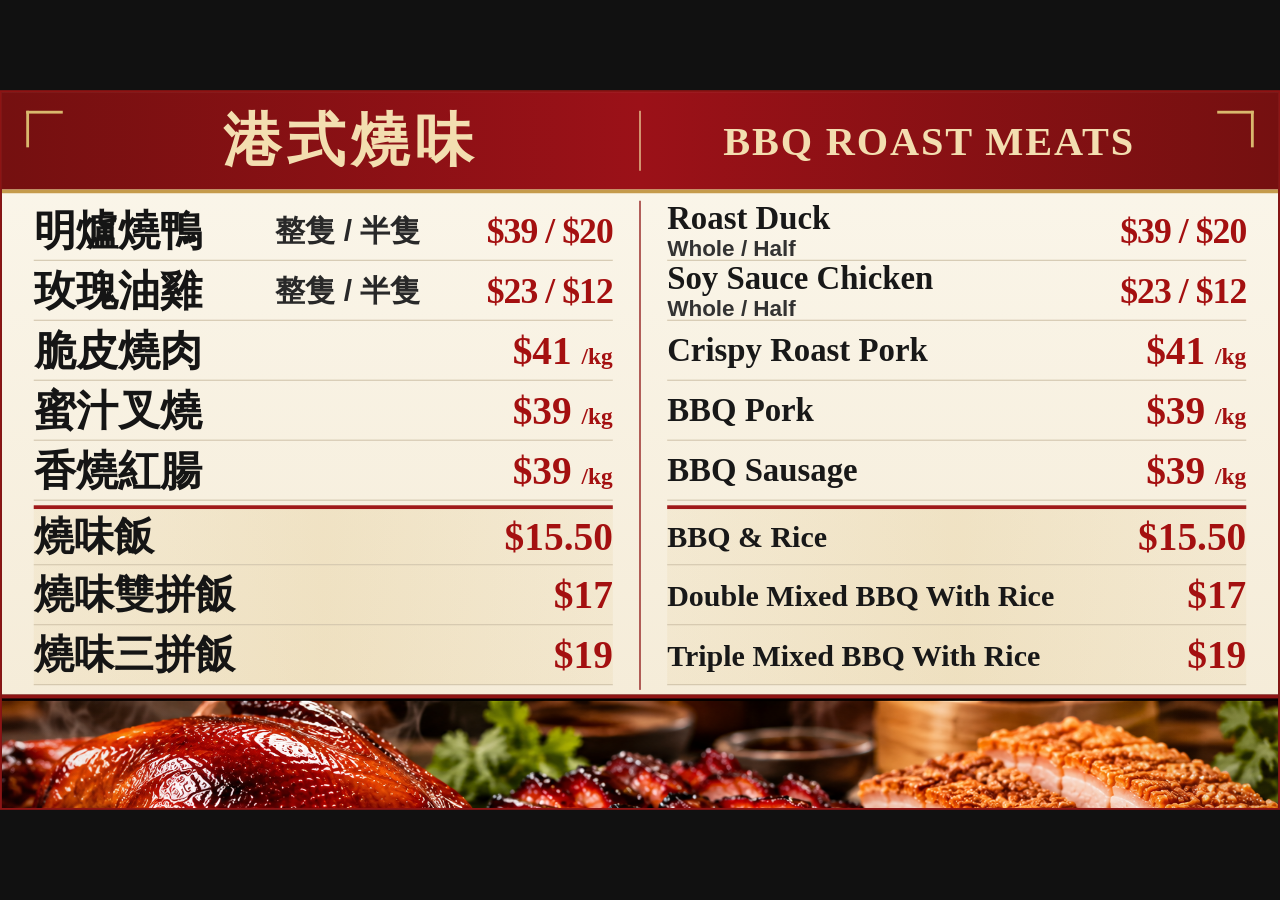
==== bbq.html @ fb2095ef "Refactor comments and modify background position Updated comments for clarity and adjusted backgroun" ====
<!DOCTYPE html>
<html lang="en">
<head>
<meta charset="UTF-8">

<meta
  name="viewport"
  content="width=device-width, initial-scale=1.0, maximum-scale=1.0"
>

<title>港式燒味 | BBQ Roast Meats</title>

<style>

* {
  box-sizing: border-box;
}

html,
body {
  width: 100%;
  height: 100%;
  margin: 0;
  padding: 0;
  overflow: hidden;
  background: #111;
}

body {
  font-family:
    Arial,
    "Microsoft JhengHei",
    "PingFang TC",
    "Noto Sans CJK TC",
    sans-serif;
}


/* =========================
   VIEWPORT
   ========================= */

#viewport {
  position: fixed;
  inset: 0;

  display: flex;
  align-items: center;
  justify-content: center;

  overflow: hidden;
  background: #111;
}

#menu {
  position: absolute;

  width: 1366px;
  height: 768px;

  left: 50%;
  top: 50%;

  transform-origin: center center;

  overflow: hidden;

  background:
    linear-gradient(
      180deg,
      #fbf7ec 0%,
      #f4ead5 100%
    );

  border: 2px solid #8d1414;
}


/* =========================
   HEADER
   ========================= */

.header {
  height: 108px;

  position: relative;

  display: grid;

  grid-template-columns:
    1fr
    2px
    1fr;

  align-items: center;

  padding: 0 65px;

  background:
    linear-gradient(
      90deg,
      #751010 0%,
      #9b1118 50%,
      #751010 100%
    );

  color: #f3deb0;

  border-bottom: 4px solid #c59b4c;
}

.title-cn {
  text-align: center;

  font-size: 62px;
  font-weight: 900;

  letter-spacing: 6px;

  white-space: nowrap;
}

.header-divider {
  height: 64px;

  background:
    rgba(236, 210, 154, 0.72);
}

.title-en {
  text-align: center;

  font-family:
    Georgia,
    "Times New Roman",
    serif;

  font-size: 43px;
  font-weight: 700;

  letter-spacing: 2px;

  white-space: nowrap;
}

.header::before,
.header::after {
  content: "";

  position: absolute;

  top: 20px;

  width: 36px;
  height: 36px;

  border-top: 3px solid #d9b86d;
}

.header::before {
  left: 26px;
  border-left: 3px solid #d9b86d;
}

.header::after {
  right: 26px;
  border-right: 3px solid #d9b86d;
}


/* =========================
   MENU BODY
   ========================= */

.menu-body {
  height: 535px;

  display: grid;

  grid-template-columns:
    minmax(0, 1fr)
    2px
    minmax(0, 1fr);

  padding:
    8px 34px
    5px 34px;
}

.middle-divider {
  background:
    rgba(145, 24, 24, 0.72);
}

.column {
  min-width: 0;
}

.left {
  padding-right: 28px;
}

.right {
  padding-left: 28px;
}


/* =========================
   ROWS
   ========================= */

.row {
  height: 64px;

  display: grid;
  align-items: center;

  border-bottom:
    1px solid #cbbda3;

  overflow: hidden;
}

.cn-row {
  grid-template-columns:
    minmax(225px, 1fr)
    140px
    205px;
}

.en-row {
  grid-template-columns:
    minmax(0, 1fr)
    195px;
}


/* =========================
   CHINESE
   ========================= */

.cn-name {
  font-size: 45px;
  font-weight: 900;

  color: #151515;

  white-space: nowrap;

  line-height: 1;
}

.cn-sub {
  font-size: 32px;
  font-weight: 800;

  color: #292929;

  text-align: center;

  white-space: nowrap;

  line-height: 1;
}


/* =========================
   ENGLISH
   ========================= */

.en-main {
  min-width: 0;
}

.en-name {
  font-family:
    Georgia,
    "Times New Roman",
    serif;

  font-size: 35px;
  font-weight: 700;

  line-height: 1;

  color: #181818;

  white-space: nowrap;
}

.en-sub {
  margin-top: 3px;

  font-size: 24px;
  font-weight: 700;

  line-height: 1;

  color: #333;

  white-space: nowrap;
}


/* =========================
   PRICES
   ========================= */

.price {
  text-align: right;

  color: #a41010;

  font-family:
    Georgia,
    "Times New Roman",
    serif;

  font-size: 42px;
  font-weight: 800;

  white-space: nowrap;

  line-height: 1;
}

.unit {
  font-size: 25px;
  font-weight: 700;
}


/* =========================
   WHOLE / HALF ROWS
   ========================= */

.cn-row.combo {
  grid-template-columns:
    minmax(205px, 1fr)
    140px
    220px;
}

.en-row.combo {
  grid-template-columns:
    minmax(0, 1fr)
    220px;
}

.combo .price {
  font-size: 38px;
  letter-spacing: -1px;
}


/* =========================
   RICE SECTION
   ========================= */

.rice-start {
  margin-top: 5px;

  border-top:
    4px solid #9f1919;
}

.rice-row {
  height: 64px;

  background:
    linear-gradient(
      90deg,
      rgba(214,180,102,0.10),
      rgba(214,180,102,0.22),
      rgba(214,180,102,0.10)
    );
}

.rice-row .cn-name {
  font-size: 43px;
}

.rice-row .en-name {
  font-size: 32px;
}

.rice-row .price {
  font-size: 42px;
}


/* =========================
   FOOD IMAGE
   ========================= */

.food-strip {
  position: relative;

  width: 100%;
  height: 125px;

  overflow: hidden;

  border-top:
    4px solid #8e1414;

  background-color: #45100d;

  background-image:
    url("images/bbq-strip.png");

  background-repeat:
    no-repeat;

  background-size:
    cover;

  /*
    Image moved upward inside
    the same 125px frame.
  */
  background-position:
    center 38%;
}

.food-strip::after {
  content: "";

  position: absolute;
  inset: 0;

  pointer-events: none;

  background:
    linear-gradient(
      90deg,
      rgba(70,10,8,0.12) 0%,
      transparent 14%,
      transparent 86%,
      rgba(70,10,8,0.12) 100%
    );
}

</style>
</head>


<body>

<div id="viewport">

<div id="menu">


<!-- =========================
     HEADER
     ========================= -->

<div class="header">

  <div class="title-cn">
    港式燒味
  </div>

  <div class="header-divider"></div>

  <div class="title-en">
    BBQ ROAST MEATS
  </div>

</div>


<!-- =========================
     MENU BODY
     ========================= -->

<div class="menu-body">


<!-- =========================
     CHINESE
     ========================= -->

<div class="column left">


  <div class="row cn-row combo">

    <div class="cn-name">
      明爐燒鴨
    </div>

    <div class="cn-sub">
      整隻 / 半隻
    </div>

    <div class="price">
      $<span id="duckWhole">39</span>
      /
      $<span id="duckHalf">20</span>
    </div>

  </div>


  <div class="row cn-row combo">

    <div class="cn-name">
      玫瑰油雞
    </div>

    <div class="cn-sub">
      整隻 / 半隻
    </div>

    <div class="price">
      $<span id="soyChickenWhole">23</span>
      /
      $<span id="soyChickenHalf">12</span>
    </div>

  </div>


  <div class="row cn-row">

    <div class="cn-name">
      脆皮燒肉
    </div>

    <div></div>

    <div class="price">
      $<span id="crispyPorkKg">41</span>
      <span class="unit">/kg</span>
    </div>

  </div>


  <div class="row cn-row">

    <div class="cn-name">
      蜜汁叉燒
    </div>

    <div></div>

    <div class="price">
      $<span id="bbqPorkKg">39</span>
      <span class="unit">/kg</span>
    </div>

  </div>


  <div class="row cn-row">

    <div class="cn-name">
      香燒紅腸
    </div>

    <div></div>

    <div class="price">
      $<span id="bbqSausageKg">39</span>
      <span class="unit">/kg</span>
    </div>

  </div>


  <div class="row cn-row rice-start rice-row">

    <div class="cn-name">
      燒味飯
    </div>

    <div></div>

    <div class="price">
      $<span id="bbqRice">15.50</span>
    </div>

  </div>


  <div class="row cn-row rice-row">

    <div class="cn-name">
      燒味雙拼飯
    </div>

    <div></div>

    <div class="price">
      $<span id="doubleRice">17</span>
    </div>

  </div>


  <div class="row cn-row rice-row">

    <div class="cn-name">
      燒味三拼飯
    </div>

    <div></div>

    <div class="price">
      $<span id="tripleRice">19</span>
    </div>

  </div>

</div>


<!-- CENTER DIVIDER -->

<div class="middle-divider"></div>


<!-- =========================
     ENGLISH
     ========================= -->

<div class="column right">


  <div class="row en-row combo">

    <div class="en-main">

      <div class="en-name">
        Roast Duck
      </div>

      <div class="en-sub">
        Whole / Half
      </div>

    </div>

    <div class="price">
      $<span data-price="duckWhole">39</span>
      /
      $<span data-price="duckHalf">20</span>
    </div>

  </div>


  <div class="row en-row combo">

    <div class="en-main">

      <div class="en-name">
        Soy Sauce Chicken
      </div>

      <div class="en-sub">
        Whole / Half
      </div>

    </div>

    <div class="price">
      $<span data-price="soyChickenWhole">23</span>
      /
      $<span data-price="soyChickenHalf">12</span>
    </div>

  </div>


  <div class="row en-row">

    <div class="en-name">
      Crispy Roast Pork
    </div>

    <div class="price">
      $<span data-price="crispyPorkKg">41</span>
      <span class="unit">/kg</span>
    </div>

  </div>


  <div class="row en-row">

    <div class="en-name">
      BBQ Pork
    </div>

    <div class="price">
      $<span data-price="bbqPorkKg">39</span>
      <span class="unit">/kg</span>
    </div>

  </div>


  <div class="row en-row">

    <div class="en-name">
      BBQ Sausage
    </div>

    <div class="price">
      $<span data-price="bbqSausageKg">39</span>
      <span class="unit">/kg</span>
    </div>

  </div>


  <div class="row en-row rice-start rice-row">

    <div class="en-name">
      BBQ &amp; Rice
    </div>

    <div class="price">
      $<span data-price="bbqRice">15.50</span>
    </div>

  </div>


  <div class="row en-row rice-row">

    <div class="en-name">
      Double Mixed BBQ With Rice
    </div>

    <div class="price">
      $<span data-price="doubleRice">17</span>
    </div>

  </div>


  <div class="row en-row rice-row">

    <div class="en-name">
      Triple Mixed BBQ With Rice
    </div>

    <div class="price">
      $<span data-price="tripleRice">19</span>
    </div>

  </div>


</div>

</div>


<!-- =========================
     FOOD IMAGE
     ========================= -->

<div class="food-strip"></div>


</div>
</div>


<script>


/* =========================
   FIT 1366 × 768 TO SCREEN
   ========================= */

function fitMenu() {

  const menu =
    document.getElementById("menu");

  const designWidth = 1366;
  const designHeight = 768;

  const scaleX =
    window.innerWidth / designWidth;

  const scaleY =
    window.innerHeight / designHeight;

  const scale =
    Math.min(scaleX, scaleY);

  menu.style.transform =
    "translate(-50%, -50%) scale(" +
    scale +
    ")";
}


fitMenu();


window.addEventListener(
  "resize",
  fitMenu
);


window.addEventListener(
  "orientationchange",
  function() {

    setTimeout(
      fitMenu,
      300
    );

  }
);


/* =========================
   PRICE FORMATTING
   ========================= */

function formatPrice(key, value) {

  const number =
    Number(value);

  if (Number.isNaN(number)) {
    return value;
  }

  /*
    $39.00 -> $39
    $17.00 -> $17
    $15.50 -> $15.50
  */

  if (Number.isInteger(number)) {
    return String(number);
  }

  return number.toFixed(2);
}


/* =========================
   UPDATE BOTH LANGUAGES
   ========================= */

function setPrice(key, value) {

  const formatted =
    formatPrice(key, value);

  const chinese =
    document.getElementById(key);

  if (chinese) {

    chinese.textContent =
      formatted;

  }


  const english =
    document.querySelectorAll(
      '[data-price="' +
      key +
      '"]'
    );


  for (
    let i = 0;
    i < english.length;
    i++
  ) {

    english[i].textContent =
      formatted;

  }

}


/* =========================
   LOAD MENU DATA
   ========================= */

async function loadPrices() {

  try {

    const response =
      await fetch(
        "menu-data.json?t=" +
        Date.now(),
        {
          cache: "no-store"
        }
      );


    if (!response.ok) {

      throw new Error(
        "HTTP " +
        response.status
      );

    }


    const data =
      await response.json();


    if (!data.bbq) {

      throw new Error(
        "BBQ data missing"
      );

    }


    Object.keys(
      data.bbq
    ).forEach(
      function(key) {

        setPrice(
          key,
          data.bbq[key]
        );

      }
    );

  }

  catch (error) {

    console.log(
      "Price loading failed:",
      error
    );

  }

}


loadPrices();


/* Refresh price data every 5 minutes */

setInterval(
  loadPrices,
  300000
);


</script>

</body>
</html>
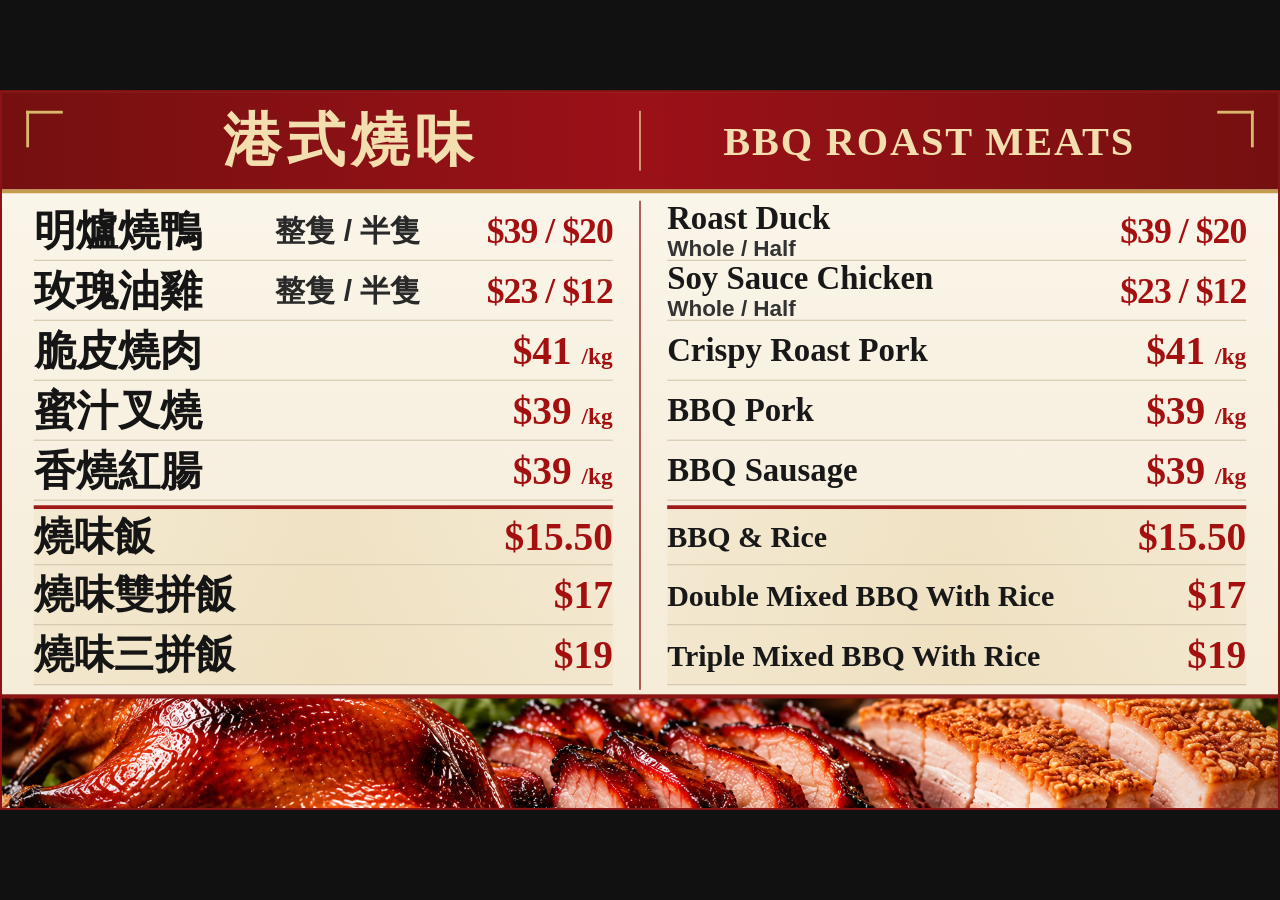
==== commit 3d500266: "Update bbq.html" ====
--- a/bbq.html
+++ b/bbq.html
@@ -35,11 +35,6 @@
     sans-serif;
 }
 
-
-/* =========================
-   VIEWPORT
-   ========================= */
-
 #viewport {
   position: fixed;
   inset: 0;
@@ -75,10 +70,7 @@
   border: 2px solid #8d1414;
 }
 
-
-/* =========================
-   HEADER
-   ========================= */
+/* HEADER */
 
 .header {
   height: 108px;
@@ -167,10 +159,7 @@
   border-right: 3px solid #d9b86d;
 }
 
-
-/* =========================
-   MENU BODY
-   ========================= */
+/* MENU BODY */
 
 .menu-body {
   height: 535px;
@@ -204,10 +193,7 @@
   padding-left: 28px;
 }
 
-
-/* =========================
-   ROWS
-   ========================= */
+/* ROWS */
 
 .row {
   height: 64px;
@@ -234,10 +220,7 @@
     195px;
 }
 
-
-/* =========================
-   CHINESE
-   ========================= */
+/* CHINESE */
 
 .cn-name {
   font-size: 45px;
@@ -263,10 +246,7 @@
   line-height: 1;
 }
 
-
-/* =========================
-   ENGLISH
-   ========================= */
+/* ENGLISH */
 
 .en-main {
   min-width: 0;
@@ -301,10 +281,7 @@
   white-space: nowrap;
 }
 
-
-/* =========================
-   PRICES
-   ========================= */
+/* PRICES */
 
 .price {
   text-align: right;
@@ -329,10 +306,7 @@
   font-weight: 700;
 }
 
-
-/* =========================
-   WHOLE / HALF ROWS
-   ========================= */
+/* WHOLE / HALF ROWS */
 
 .cn-row.combo {
   grid-template-columns:
@@ -352,10 +326,7 @@
   letter-spacing: -1px;
 }
 
-
-/* =========================
-   RICE SECTION
-   ========================= */
+/* RICE SECTION */
 
 .rice-start {
   margin-top: 5px;
@@ -388,10 +359,7 @@
   font-size: 42px;
 }
 
-
-/* =========================
-   FOOD IMAGE
-   ========================= */
+/* FOOD IMAGE */
 
 .food-strip {
   position: relative;
@@ -416,11 +384,11 @@
     cover;
 
   /*
-    Image moved upward inside
-    the same 125px frame.
+    Higher percentage moves the visible crop
+    in the direction you wanted.
   */
   background-position:
-    center 38%;
+    center 58%;
 }
 
 .food-strip::after {
@@ -444,17 +412,11 @@
 </style>
 </head>
 
-
 <body>
 
 <div id="viewport">
 
 <div id="menu">
-
-
-<!-- =========================
-     HEADER
-     ========================= -->
 
 <div class="header">
 
@@ -470,20 +432,9 @@
 
 </div>
 
-
-<!-- =========================
-     MENU BODY
-     ========================= -->
-
 <div class="menu-body">
 
-
-<!-- =========================
-     CHINESE
-     ========================= -->
-
 <div class="column left">
-
 
   <div class="row cn-row combo">
 
@@ -503,7 +454,6 @@
 
   </div>
 
-
   <div class="row cn-row combo">
 
     <div class="cn-name">
@@ -522,7 +472,6 @@
 
   </div>
 
-
   <div class="row cn-row">
 
     <div class="cn-name">
@@ -538,7 +487,6 @@
 
   </div>
 
-
   <div class="row cn-row">
 
     <div class="cn-name">
@@ -554,7 +502,6 @@
 
   </div>
 
-
   <div class="row cn-row">
 
     <div class="cn-name">
@@ -570,7 +517,6 @@
 
   </div>
 
-
   <div class="row cn-row rice-start rice-row">
 
     <div class="cn-name">
@@ -585,7 +531,6 @@
 
   </div>
 
-
   <div class="row cn-row rice-row">
 
     <div class="cn-name">
@@ -600,7 +545,6 @@
 
   </div>
 
-
   <div class="row cn-row rice-row">
 
     <div class="cn-name">
@@ -617,18 +561,9 @@
 
 </div>
 
-
-<!-- CENTER DIVIDER -->
-
 <div class="middle-divider"></div>
 
-
-<!-- =========================
-     ENGLISH
-     ========================= -->
-
 <div class="column right">
-
 
   <div class="row en-row combo">
 
@@ -652,7 +587,6 @@
 
   </div>
 
-
   <div class="row en-row combo">
 
     <div class="en-main">
@@ -675,7 +609,6 @@
 
   </div>
 
-
   <div class="row en-row">
 
     <div class="en-name">
@@ -689,7 +622,6 @@
 
   </div>
 
-
   <div class="row en-row">
 
     <div class="en-name">
@@ -703,7 +635,6 @@
 
   </div>
 
-
   <div class="row en-row">
 
     <div class="en-name">
@@ -717,7 +648,6 @@
 
   </div>
 
-
   <div class="row en-row rice-start rice-row">
 
     <div class="en-name">
@@ -730,7 +660,6 @@
 
   </div>
 
-
   <div class="row en-row rice-row">
 
     <div class="en-name">
@@ -743,7 +672,6 @@
 
   </div>
 
-
   <div class="row en-row rice-row">
 
     <div class="en-name">
@@ -756,29 +684,16 @@
 
   </div>
 
-
 </div>
 
 </div>
 
-
-<!-- =========================
-     FOOD IMAGE
-     ========================= -->
-
 <div class="food-strip"></div>
-
 
 </div>
 </div>
 
-
 <script>
-
-
-/* =========================
-   FIT 1366 × 768 TO SCREEN
-   ========================= */
 
 function fitMenu() {
 
@@ -803,16 +718,13 @@
     ")";
 }
 
-
 fitMenu();
-
 
 window.addEventListener(
   "resize",
   fitMenu
 );
 
-
 window.addEventListener(
   "orientationchange",
   function() {
@@ -825,11 +737,6 @@
   }
 );
 
-
-/* =========================
-   PRICE FORMATTING
-   ========================= */
-
 function formatPrice(key, value) {
 
   const number =
@@ -839,12 +746,6 @@
     return value;
   }
 
-  /*
-    $39.00 -> $39
-    $17.00 -> $17
-    $15.50 -> $15.50
-  */
-
   if (Number.isInteger(number)) {
     return String(number);
   }
@@ -852,11 +753,6 @@
   return number.toFixed(2);
 }
 
-
-/* =========================
-   UPDATE BOTH LANGUAGES
-   ========================= */
-
 function setPrice(key, value) {
 
   const formatted =
@@ -866,12 +762,8 @@
     document.getElementById(key);
 
   if (chinese) {
-
-    chinese.textContent =
-      formatted;
-
+    chinese.textContent = formatted;
   }
-
 
   const english =
     document.querySelectorAll(
@@ -880,7 +772,6 @@
       '"]'
     );
 
-
   for (
     let i = 0;
     i < english.length;
@@ -893,11 +784,6 @@
   }
 
 }
-
-
-/* =========================
-   LOAD MENU DATA
-   ========================= */
 
 async function loadPrices() {
 
@@ -912,29 +798,21 @@
         }
       );
 
-
     if (!response.ok) {
-
       throw new Error(
         "HTTP " +
         response.status
       );
-
     }
-
 
     const data =
       await response.json();
 
-
     if (!data.bbq) {
-
       throw new Error(
         "BBQ data missing"
       );
-
     }
-
 
     Object.keys(
       data.bbq
@@ -962,18 +840,13 @@
 
 }
 
-
 loadPrices();
-
-
-/* Refresh price data every 5 minutes */
 
 setInterval(
   loadPrices,
   300000
 );
 
-
 </script>
 
 </body>
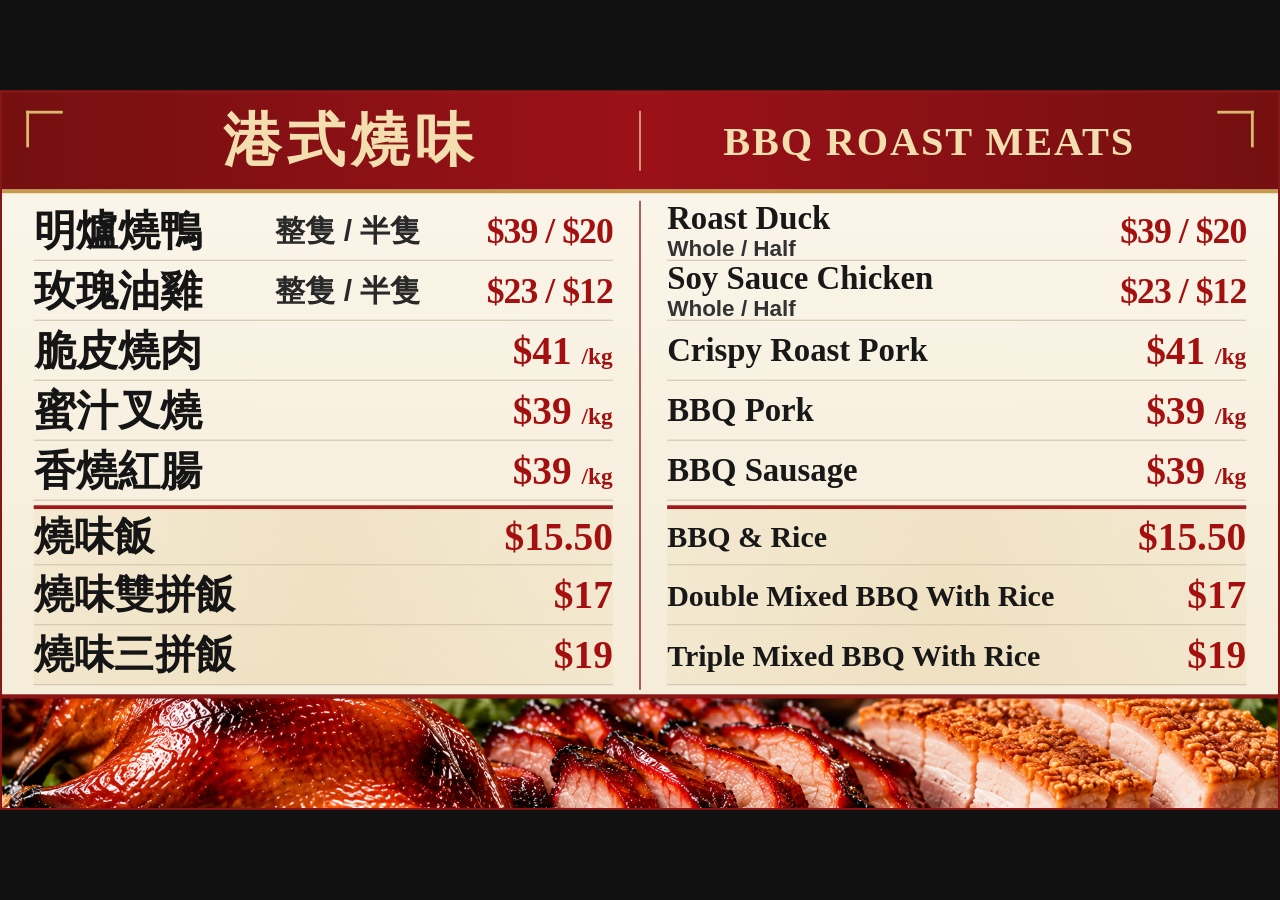
==== commit 0df027db: "Refactor BBQ menu HTML structure and styles" ====
--- a/bbq.html
+++ b/bbq.html
@@ -9,6 +9,8 @@
 >
 
 <title>港式燒味 | BBQ Roast Meats</title>
+
+<link rel="stylesheet" href="shared.css">
 
 <style>
 
@@ -44,6 +46,7 @@
   justify-content: center;
 
   overflow: hidden;
+
   background: #111;
 }
 
@@ -69,6 +72,7 @@
 
   border: 2px solid #8d1414;
 }
+
 
 /* HEADER */
 
@@ -98,7 +102,8 @@
 
   color: #f3deb0;
 
-  border-bottom: 4px solid #c59b4c;
+  border-bottom:
+    4px solid #c59b4c;
 }
 
 .title-cn {
@@ -116,7 +121,7 @@
   height: 64px;
 
   background:
-    rgba(236, 210, 154, 0.72);
+    rgba(236,210,154,0.72);
 }
 
 .title-en {
@@ -146,18 +151,24 @@
   width: 36px;
   height: 36px;
 
-  border-top: 3px solid #d9b86d;
+  border-top:
+    3px solid #d9b86d;
 }
 
 .header::before {
   left: 26px;
-  border-left: 3px solid #d9b86d;
+
+  border-left:
+    3px solid #d9b86d;
 }
 
 .header::after {
   right: 26px;
-  border-right: 3px solid #d9b86d;
-}
+
+  border-right:
+    3px solid #d9b86d;
+}
+
 
 /* MENU BODY */
 
@@ -167,9 +178,9 @@
   display: grid;
 
   grid-template-columns:
-    minmax(0, 1fr)
+    minmax(0,1fr)
     2px
-    minmax(0, 1fr);
+    minmax(0,1fr);
 
   padding:
     8px 34px
@@ -178,7 +189,7 @@
 
 .middle-divider {
   background:
-    rgba(145, 24, 24, 0.72);
+    rgba(145,24,24,0.72);
 }
 
 .column {
@@ -193,6 +204,7 @@
   padding-left: 28px;
 }
 
+
 /* ROWS */
 
 .row {
@@ -209,16 +221,17 @@
 
 .cn-row {
   grid-template-columns:
-    minmax(225px, 1fr)
+    minmax(225px,1fr)
     140px
     205px;
 }
 
 .en-row {
   grid-template-columns:
-    minmax(0, 1fr)
+    minmax(0,1fr)
     195px;
 }
+
 
 /* CHINESE */
 
@@ -245,6 +258,7 @@
 
   line-height: 1;
 }
+
 
 /* ENGLISH */
 
@@ -281,6 +295,7 @@
   white-space: nowrap;
 }
 
+
 /* PRICES */
 
 .price {
@@ -306,27 +321,30 @@
   font-weight: 700;
 }
 
-/* WHOLE / HALF ROWS */
+
+/* WHOLE / HALF */
 
 .cn-row.combo {
   grid-template-columns:
-    minmax(205px, 1fr)
+    minmax(205px,1fr)
     140px
     220px;
 }
 
 .en-row.combo {
   grid-template-columns:
-    minmax(0, 1fr)
+    minmax(0,1fr)
     220px;
 }
 
 .combo .price {
   font-size: 38px;
+
   letter-spacing: -1px;
 }
 
-/* RICE SECTION */
+
+/* RICE */
 
 .rice-start {
   margin-top: 5px;
@@ -359,7 +377,8 @@
   font-size: 42px;
 }
 
-/* FOOD IMAGE */
+
+/* FOOD STRIP */
 
 .food-strip {
   position: relative;
@@ -372,7 +391,8 @@
   border-top:
     4px solid #8e1414;
 
-  background-color: #45100d;
+  background-color:
+    #45100d;
 
   background-image:
     url("images/bbq-strip.png");
@@ -383,40 +403,20 @@
   background-size:
     cover;
 
-  /*
-    Higher percentage moves the visible crop
-    in the direction you wanted.
-  */
   background-position:
     center 58%;
 }
 
-.food-strip::after {
-  content: "";
-
-  position: absolute;
-  inset: 0;
-
-  pointer-events: none;
-
-  background:
-    linear-gradient(
-      90deg,
-      rgba(70,10,8,0.12) 0%,
-      transparent 14%,
-      transparent 86%,
-      rgba(70,10,8,0.12) 100%
-    );
-}
-
 </style>
 </head>
 
+
 <body>
 
 <div id="viewport">
 
 <div id="menu">
+
 
 <div class="header">
 
@@ -432,266 +432,291 @@
 
 </div>
 
+
 <div class="menu-body">
 
+
 <div class="column left">
 
-  <div class="row cn-row combo">
-
-    <div class="cn-name">
-      明爐燒鴨
+
+<div class="row cn-row combo">
+
+  <div class="cn-name">
+    明爐燒鴨
+  </div>
+
+  <div class="cn-sub">
+    整隻 / 半隻
+  </div>
+
+  <div class="price">
+    $<span id="duckWhole">39</span>
+    /
+    $<span id="duckHalf">20</span>
+  </div>
+
+</div>
+
+
+<div class="row cn-row combo">
+
+  <div class="cn-name">
+    玫瑰油雞
+  </div>
+
+  <div class="cn-sub">
+    整隻 / 半隻
+  </div>
+
+  <div class="price">
+    $<span id="soyChickenWhole">23</span>
+    /
+    $<span id="soyChickenHalf">12</span>
+  </div>
+
+</div>
+
+
+<div class="row cn-row">
+
+  <div class="cn-name">
+    脆皮燒肉
+  </div>
+
+  <div></div>
+
+  <div class="price">
+    $<span id="crispyPorkKg">41</span>
+    <span class="unit">/kg</span>
+  </div>
+
+</div>
+
+
+<div class="row cn-row">
+
+  <div class="cn-name">
+    蜜汁叉燒
+  </div>
+
+  <div></div>
+
+  <div class="price">
+    $<span id="bbqPorkKg">39</span>
+    <span class="unit">/kg</span>
+  </div>
+
+</div>
+
+
+<div class="row cn-row">
+
+  <div class="cn-name">
+    香燒紅腸
+  </div>
+
+  <div></div>
+
+  <div class="price">
+    $<span id="bbqSausageKg">39</span>
+    <span class="unit">/kg</span>
+  </div>
+
+</div>
+
+
+<div class="row cn-row rice-start rice-row">
+
+  <div class="cn-name">
+    燒味飯
+  </div>
+
+  <div></div>
+
+  <div class="price">
+    $<span id="bbqRice">15.50</span>
+  </div>
+
+</div>
+
+
+<div class="row cn-row rice-row">
+
+  <div class="cn-name">
+    燒味雙拼飯
+  </div>
+
+  <div></div>
+
+  <div class="price">
+    $<span id="doubleRice">17</span>
+  </div>
+
+</div>
+
+
+<div class="row cn-row rice-row">
+
+  <div class="cn-name">
+    燒味三拼飯
+  </div>
+
+  <div></div>
+
+  <div class="price">
+    $<span id="tripleRice">19</span>
+  </div>
+
+</div>
+
+
+</div>
+
+
+<div class="middle-divider"></div>
+
+
+<div class="column right">
+
+
+<div class="row en-row combo">
+
+  <div class="en-main">
+
+    <div class="en-name">
+      Roast Duck
     </div>
 
-    <div class="cn-sub">
-      整隻 / 半隻
+    <div class="en-sub">
+      Whole / Half
     </div>
 
-    <div class="price">
-      $<span id="duckWhole">39</span>
-      /
-      $<span id="duckHalf">20</span>
+  </div>
+
+  <div class="price">
+    $<span data-price="duckWhole">39</span>
+    /
+    $<span data-price="duckHalf">20</span>
+  </div>
+
+</div>
+
+
+<div class="row en-row combo">
+
+  <div class="en-main">
+
+    <div class="en-name">
+      Soy Sauce Chicken
     </div>
 
-  </div>
-
-  <div class="row cn-row combo">
-
-    <div class="cn-name">
-      玫瑰油雞
+    <div class="en-sub">
+      Whole / Half
     </div>
 
-    <div class="cn-sub">
-      整隻 / 半隻
-    </div>
-
-    <div class="price">
-      $<span id="soyChickenWhole">23</span>
-      /
-      $<span id="soyChickenHalf">12</span>
-    </div>
-
-  </div>
-
-  <div class="row cn-row">
-
-    <div class="cn-name">
-      脆皮燒肉
-    </div>
-
-    <div></div>
-
-    <div class="price">
-      $<span id="crispyPorkKg">41</span>
-      <span class="unit">/kg</span>
-    </div>
-
-  </div>
-
-  <div class="row cn-row">
-
-    <div class="cn-name">
-      蜜汁叉燒
-    </div>
-
-    <div></div>
-
-    <div class="price">
-      $<span id="bbqPorkKg">39</span>
-      <span class="unit">/kg</span>
-    </div>
-
-  </div>
-
-  <div class="row cn-row">
-
-    <div class="cn-name">
-      香燒紅腸
-    </div>
-
-    <div></div>
-
-    <div class="price">
-      $<span id="bbqSausageKg">39</span>
-      <span class="unit">/kg</span>
-    </div>
-
-  </div>
-
-  <div class="row cn-row rice-start rice-row">
-
-    <div class="cn-name">
-      燒味飯
-    </div>
-
-    <div></div>
-
-    <div class="price">
-      $<span id="bbqRice">15.50</span>
-    </div>
-
-  </div>
-
-  <div class="row cn-row rice-row">
-
-    <div class="cn-name">
-      燒味雙拼飯
-    </div>
-
-    <div></div>
-
-    <div class="price">
-      $<span id="doubleRice">17</span>
-    </div>
-
-  </div>
-
-  <div class="row cn-row rice-row">
-
-    <div class="cn-name">
-      燒味三拼飯
-    </div>
-
-    <div></div>
-
-    <div class="price">
-      $<span id="tripleRice">19</span>
-    </div>
-
-  </div>
-
-</div>
-
-<div class="middle-divider"></div>
-
-<div class="column right">
-
-  <div class="row en-row combo">
-
-    <div class="en-main">
-
-      <div class="en-name">
-        Roast Duck
-      </div>
-
-      <div class="en-sub">
-        Whole / Half
-      </div>
-
-    </div>
-
-    <div class="price">
-      $<span data-price="duckWhole">39</span>
-      /
-      $<span data-price="duckHalf">20</span>
-    </div>
-
-  </div>
-
-  <div class="row en-row combo">
-
-    <div class="en-main">
-
-      <div class="en-name">
-        Soy Sauce Chicken
-      </div>
-
-      <div class="en-sub">
-        Whole / Half
-      </div>
-
-    </div>
-
-    <div class="price">
-      $<span data-price="soyChickenWhole">23</span>
-      /
-      $<span data-price="soyChickenHalf">12</span>
-    </div>
-
-  </div>
-
-  <div class="row en-row">
-
-    <div class="en-name">
-      Crispy Roast Pork
-    </div>
-
-    <div class="price">
-      $<span data-price="crispyPorkKg">41</span>
-      <span class="unit">/kg</span>
-    </div>
-
-  </div>
-
-  <div class="row en-row">
-
-    <div class="en-name">
-      BBQ Pork
-    </div>
-
-    <div class="price">
-      $<span data-price="bbqPorkKg">39</span>
-      <span class="unit">/kg</span>
-    </div>
-
-  </div>
-
-  <div class="row en-row">
-
-    <div class="en-name">
-      BBQ Sausage
-    </div>
-
-    <div class="price">
-      $<span data-price="bbqSausageKg">39</span>
-      <span class="unit">/kg</span>
-    </div>
-
-  </div>
-
-  <div class="row en-row rice-start rice-row">
-
-    <div class="en-name">
-      BBQ &amp; Rice
-    </div>
-
-    <div class="price">
-      $<span data-price="bbqRice">15.50</span>
-    </div>
-
-  </div>
-
-  <div class="row en-row rice-row">
-
-    <div class="en-name">
-      Double Mixed BBQ With Rice
-    </div>
-
-    <div class="price">
-      $<span data-price="doubleRice">17</span>
-    </div>
-
-  </div>
-
-  <div class="row en-row rice-row">
-
-    <div class="en-name">
-      Triple Mixed BBQ With Rice
-    </div>
-
-    <div class="price">
-      $<span data-price="tripleRice">19</span>
-    </div>
-
-  </div>
-
-</div>
-
-</div>
+  </div>
+
+  <div class="price">
+    $<span data-price="soyChickenWhole">23</span>
+    /
+    $<span data-price="soyChickenHalf">12</span>
+  </div>
+
+</div>
+
+
+<div class="row en-row">
+
+  <div class="en-name">
+    Crispy Roast Pork
+  </div>
+
+  <div class="price">
+    $<span data-price="crispyPorkKg">41</span>
+    <span class="unit">/kg</span>
+  </div>
+
+</div>
+
+
+<div class="row en-row">
+
+  <div class="en-name">
+    BBQ Pork
+  </div>
+
+  <div class="price">
+    $<span data-price="bbqPorkKg">39</span>
+    <span class="unit">/kg</span>
+  </div>
+
+</div>
+
+
+<div class="row en-row">
+
+  <div class="en-name">
+    BBQ Sausage
+  </div>
+
+  <div class="price">
+    $<span data-price="bbqSausageKg">39</span>
+    <span class="unit">/kg</span>
+  </div>
+
+</div>
+
+
+<div class="row en-row rice-start rice-row">
+
+  <div class="en-name">
+    BBQ &amp; Rice
+  </div>
+
+  <div class="price">
+    $<span data-price="bbqRice">15.50</span>
+  </div>
+
+</div>
+
+
+<div class="row en-row rice-row">
+
+  <div class="en-name">
+    Double Mixed BBQ With Rice
+  </div>
+
+  <div class="price">
+    $<span data-price="doubleRice">17</span>
+  </div>
+
+</div>
+
+
+<div class="row en-row rice-row">
+
+  <div class="en-name">
+    Triple Mixed BBQ With Rice
+  </div>
+
+  <div class="price">
+    $<span data-price="tripleRice">19</span>
+  </div>
+
+</div>
+
+
+</div>
+
+</div>
+
 
 <div class="food-strip"></div>
 
-</div>
-</div>
+
+</div>
+</div>
+
 
 <script>
 
@@ -700,22 +725,17 @@
   const menu =
     document.getElementById("menu");
 
-  const designWidth = 1366;
-  const designHeight = 768;
-
-  const scaleX =
-    window.innerWidth / designWidth;
-
-  const scaleY =
-    window.innerHeight / designHeight;
-
   const scale =
-    Math.min(scaleX, scaleY);
+    Math.min(
+      window.innerWidth / 1366,
+      window.innerHeight / 768
+    );
 
   menu.style.transform =
     "translate(-50%, -50%) scale(" +
     scale +
     ")";
+
 }
 
 fitMenu();
@@ -725,45 +745,61 @@
   fitMenu
 );
 
-window.addEventListener(
-  "orientationchange",
-  function() {
-
-    setTimeout(
-      fitMenu,
-      300
-    );
-
-  }
-);
-
-function formatPrice(key, value) {
+
+function formatPrice(
+  key,
+  value
+) {
 
   const number =
     Number(value);
 
-  if (Number.isNaN(number)) {
+  if (
+    Number.isNaN(number)
+  ) {
+
     return value;
+
   }
 
-  if (Number.isInteger(number)) {
+  if (
+    Number.isInteger(number)
+  ) {
+
     return String(number);
+
   }
 
   return number.toFixed(2);
-}
-
-function setPrice(key, value) {
+
+}
+
+
+function setPrice(
+  key,
+  value
+) {
 
   const formatted =
-    formatPrice(key, value);
+    formatPrice(
+      key,
+      value
+    );
+
 
   const chinese =
-    document.getElementById(key);
+    document.getElementById(
+      key
+    );
+
 
   if (chinese) {
-    chinese.textContent = formatted;
+
+    chinese.textContent =
+      formatted;
+
   }
+
 
   const english =
     document.querySelectorAll(
@@ -772,18 +808,18 @@
       '"]'
     );
 
-  for (
-    let i = 0;
-    i < english.length;
-    i++
-  ) {
-
-    english[i].textContent =
-      formatted;
-
-  }
-
-}
+
+  english.forEach(
+    function(element) {
+
+      element.textContent =
+        formatted;
+
+    }
+  );
+
+}
+
 
 async function loadPrices() {
 
@@ -798,21 +834,10 @@
         }
       );
 
-    if (!response.ok) {
-      throw new Error(
-        "HTTP " +
-        response.status
-      );
-    }
 
     const data =
       await response.json();
 
-    if (!data.bbq) {
-      throw new Error(
-        "BBQ data missing"
-      );
-    }
 
     Object.keys(
       data.bbq
@@ -832,13 +857,13 @@
   catch (error) {
 
     console.log(
-      "Price loading failed:",
-      error
+      "Using cached/default prices."
     );
 
   }
 
 }
+
 
 loadPrices();
 
@@ -847,6 +872,54 @@
   300000
 );
 
+
+/* LOAD SHARED SCREENSAVER */
+
+const sharedScript =
+  document.createElement(
+    "script"
+  );
+
+sharedScript.src =
+  "shared.js?t=" +
+  Date.now();
+
+document.body.appendChild(
+  sharedScript
+);
+
+
+/* REGISTER OFFLINE SERVICE WORKER */
+
+if (
+  "serviceWorker" in navigator
+) {
+
+  window.addEventListener(
+    "load",
+    function() {
+
+      navigator
+        .serviceWorker
+        .register(
+          "service-worker.js"
+        )
+        .catch(
+          function(error) {
+
+            console.log(
+              "Service worker registration failed:",
+              error
+            );
+
+          }
+        );
+
+    }
+  );
+
+}
+
 </script>
 
 </body>
--- a/shared.css
+++ b/shared.css
@@ -0,0 +1,16 @@
+html,
+body {
+  width: 100%;
+  height: 100%;
+  margin: 0;
+  padding: 0;
+  overflow: hidden;
+}
+
+body.screensaver-active {
+  background: #000 !important;
+}
+
+body.screensaver-active #viewport {
+  visibility: hidden !important;
+}
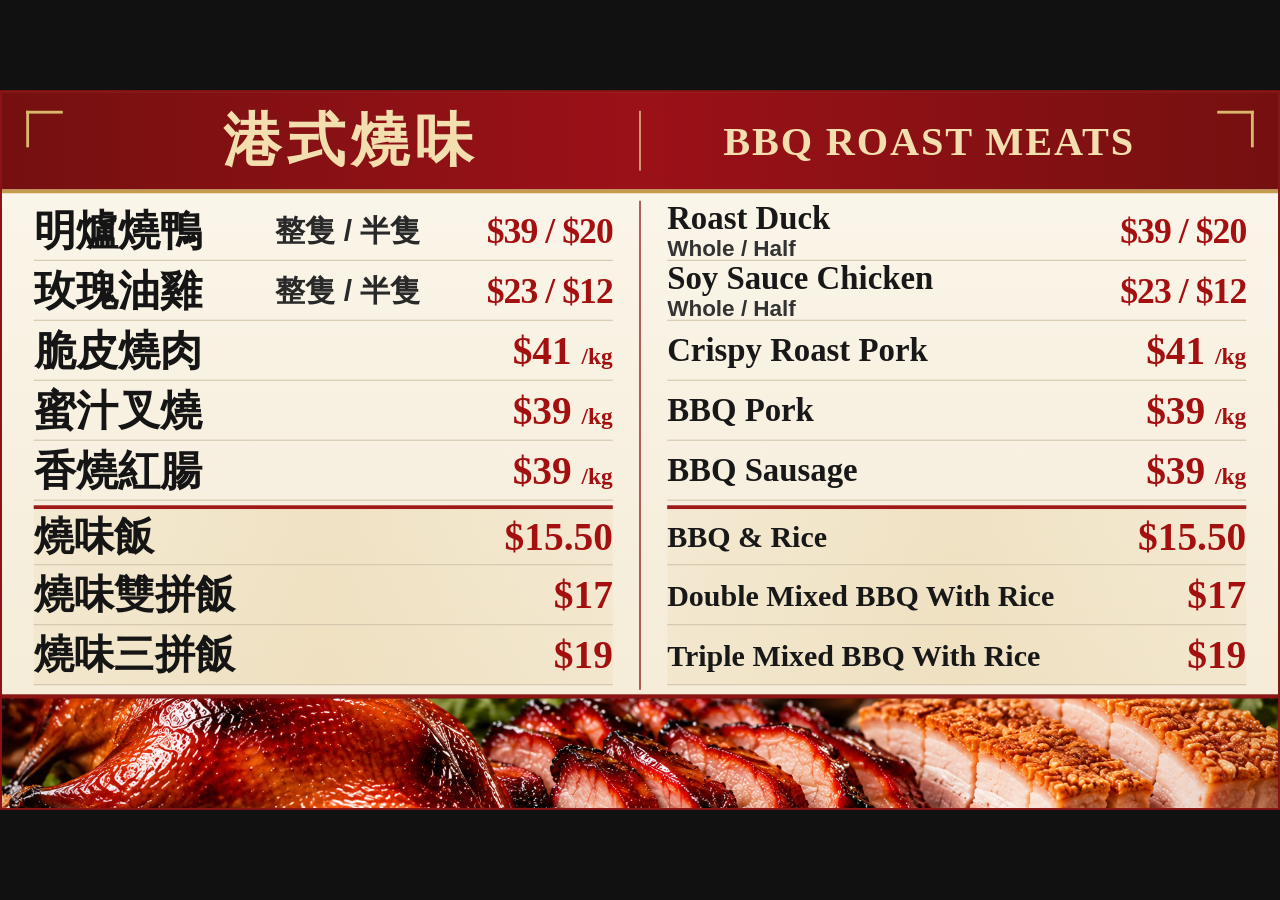
==== commit 5b1aa94b: "Update bbq.html" ====
--- a/bbq.html
+++ b/bbq.html
@@ -1,6 +1,8 @@
 <!DOCTYPE html>
 <html lang="en">
+
 <head>
+
 <meta charset="UTF-8">
 
 <meta
@@ -10,23 +12,31 @@
 
 <title>港式燒味 | BBQ Roast Meats</title>
 
-<link rel="stylesheet" href="shared.css">
+<link
+  rel="stylesheet"
+  href="shared.css"
+>
 
 <style>
 
 * {
   box-sizing: border-box;
 }
+
 
 html,
 body {
   width: 100%;
   height: 100%;
+
   margin: 0;
   padding: 0;
+
   overflow: hidden;
+
   background: #111;
 }
+
 
 body {
   font-family:
@@ -37,6 +47,11 @@
     sans-serif;
 }
 
+
+/* ========================================
+   VIEWPORT
+   ======================================== */
+
 #viewport {
   position: fixed;
   inset: 0;
@@ -50,6 +65,7 @@
   background: #111;
 }
 
+
 #menu {
   position: absolute;
 
@@ -59,7 +75,8 @@
   left: 50%;
   top: 50%;
 
-  transform-origin: center center;
+  transform-origin:
+    center center;
 
   overflow: hidden;
 
@@ -70,11 +87,14 @@
       #f4ead5 100%
     );
 
-  border: 2px solid #8d1414;
-}
-
-
-/* HEADER */
+  border:
+    2px solid #8d1414;
+}
+
+
+/* ========================================
+   HEADER
+   ======================================== */
 
 .header {
   height: 108px;
@@ -90,7 +110,8 @@
 
   align-items: center;
 
-  padding: 0 65px;
+  padding:
+    0 65px;
 
   background:
     linear-gradient(
@@ -100,12 +121,14 @@
       #751010 100%
     );
 
-  color: #f3deb0;
+  color:
+    #f3deb0;
 
   border-bottom:
     4px solid #c59b4c;
 }
 
+
 .title-cn {
   text-align: center;
 
@@ -117,12 +140,19 @@
   white-space: nowrap;
 }
 
+
 .header-divider {
   height: 64px;
 
   background:
-    rgba(236,210,154,0.72);
-}
+    rgba(
+      236,
+      210,
+      154,
+      0.72
+    );
+}
+
 
 .title-en {
   text-align: center;
@@ -140,6 +170,7 @@
   white-space: nowrap;
 }
 
+
 .header::before,
 .header::after {
   content: "";
@@ -155,6 +186,7 @@
     3px solid #d9b86d;
 }
 
+
 .header::before {
   left: 26px;
 
@@ -162,6 +194,7 @@
     3px solid #d9b86d;
 }
 
+
 .header::after {
   right: 26px;
 
@@ -170,7 +203,9 @@
 }
 
 
-/* MENU BODY */
+/* ========================================
+   MENU BODY
+   ======================================== */
 
 .menu-body {
   height: 535px;
@@ -187,25 +222,36 @@
     5px 34px;
 }
 
+
 .middle-divider {
   background:
-    rgba(145,24,24,0.72);
-}
+    rgba(
+      145,
+      24,
+      24,
+      0.72
+    );
+}
+
 
 .column {
   min-width: 0;
 }
 
+
 .left {
   padding-right: 28px;
 }
 
+
 .right {
   padding-left: 28px;
 }
 
 
-/* ROWS */
+/* ========================================
+   ROWS
+   ======================================== */
 
 .row {
   height: 64px;
@@ -218,6 +264,7 @@
 
   overflow: hidden;
 }
+
 
 .cn-row {
   grid-template-columns:
@@ -226,6 +273,7 @@
     205px;
 }
 
+
 .en-row {
   grid-template-columns:
     minmax(0,1fr)
@@ -233,7 +281,9 @@
 }
 
 
-/* CHINESE */
+/* ========================================
+   CHINESE
+   ======================================== */
 
 .cn-name {
   font-size: 45px;
@@ -246,6 +296,7 @@
   line-height: 1;
 }
 
+
 .cn-sub {
   font-size: 32px;
   font-weight: 800;
@@ -260,11 +311,14 @@
 }
 
 
-/* ENGLISH */
+/* ========================================
+   ENGLISH
+   ======================================== */
 
 .en-main {
   min-width: 0;
 }
+
 
 .en-name {
   font-family:
@@ -282,6 +336,7 @@
   white-space: nowrap;
 }
 
+
 .en-sub {
   margin-top: 3px;
 
@@ -296,7 +351,9 @@
 }
 
 
-/* PRICES */
+/* ========================================
+   PRICES
+   ======================================== */
 
 .price {
   text-align: right;
@@ -316,13 +373,16 @@
   line-height: 1;
 }
 
+
 .unit {
   font-size: 25px;
   font-weight: 700;
 }
 
 
-/* WHOLE / HALF */
+/* ========================================
+   WHOLE / HALF
+   ======================================== */
 
 .cn-row.combo {
   grid-template-columns:
@@ -331,12 +391,14 @@
     220px;
 }
 
+
 .en-row.combo {
   grid-template-columns:
     minmax(0,1fr)
     220px;
 }
 
+
 .combo .price {
   font-size: 38px;
 
@@ -344,7 +406,9 @@
 }
 
 
-/* RICE */
+/* ========================================
+   RICE SECTION
+   ======================================== */
 
 .rice-start {
   margin-top: 5px;
@@ -352,6 +416,7 @@
   border-top:
     4px solid #9f1919;
 }
+
 
 .rice-row {
   height: 64px;
@@ -365,20 +430,25 @@
     );
 }
 
+
 .rice-row .cn-name {
   font-size: 43px;
 }
 
+
 .rice-row .en-name {
   font-size: 32px;
 }
 
+
 .rice-row .price {
   font-size: 42px;
 }
 
 
-/* FOOD STRIP */
+/* ========================================
+   BBQ IMAGE STRIP
+   ======================================== */
 
 .food-strip {
   position: relative;
@@ -407,16 +477,41 @@
     center 58%;
 }
 
+
+.food-strip::after {
+  content: "";
+
+  position: absolute;
+  inset: 0;
+
+  pointer-events: none;
+
+  background:
+    linear-gradient(
+      90deg,
+      rgba(70,10,8,0.12) 0%,
+      transparent 14%,
+      transparent 86%,
+      rgba(70,10,8,0.12) 100%
+    );
+}
+
 </style>
+
 </head>
 
 
 <body>
 
+
 <div id="viewport">
 
 <div id="menu">
 
+
+<!-- =====================================
+     HEADER
+     ===================================== -->
 
 <div class="header">
 
@@ -433,8 +528,14 @@
 </div>
 
 
+<!-- =====================================
+     MENU
+     ===================================== -->
+
 <div class="menu-body">
 
+
+<!-- CHINESE -->
 
 <div class="column left">
 
@@ -573,8 +674,12 @@
 </div>
 
 
+<!-- CENTER -->
+
 <div class="middle-divider"></div>
 
+
+<!-- ENGLISH -->
 
 <div class="column right">
 
@@ -711,19 +816,29 @@
 </div>
 
 
+<!-- FOOTER -->
+
 <div class="food-strip"></div>
 
 
 </div>
+
 </div>
 
 
 <script>
 
+/* ========================================
+   FIT 1366 × 768 TO SCREEN
+   ======================================== */
+
 function fitMenu() {
 
   const menu =
-    document.getElementById("menu");
+    document.getElementById(
+      "menu"
+    );
+
 
   const scale =
     Math.min(
@@ -731,6 +846,7 @@
       window.innerHeight / 768
     );
 
+
   menu.style.transform =
     "translate(-50%, -50%) scale(" +
     scale +
@@ -738,7 +854,9 @@
 
 }
 
+
 fitMenu();
+
 
 window.addEventListener(
   "resize",
@@ -746,13 +864,30 @@
 );
 
 
+window.addEventListener(
+  "orientationchange",
+  function() {
+
+    setTimeout(
+      fitMenu,
+      300
+    );
+
+  }
+);
+
+
+/* ========================================
+   PRICE FORMATTING
+   ======================================== */
+
 function formatPrice(
-  key,
   value
 ) {
 
   const number =
     Number(value);
+
 
   if (
     Number.isNaN(number)
@@ -762,6 +897,7 @@
 
   }
 
+
   if (
     Number.isInteger(number)
   ) {
@@ -770,10 +906,15 @@
 
   }
 
+
   return number.toFixed(2);
 
 }
 
+
+/* ========================================
+   UPDATE BOTH LANGUAGES
+   ======================================== */
 
 function setPrice(
   key,
@@ -782,7 +923,6 @@
 
   const formatted =
     formatPrice(
-      key,
       value
     );
 
@@ -801,25 +941,27 @@
   }
 
 
-  const english =
-    document.querySelectorAll(
+  document
+    .querySelectorAll(
       '[data-price="' +
       key +
       '"]'
-    );
-
-
-  english.forEach(
-    function(element) {
-
-      element.textContent =
-        formatted;
-
-    }
-  );
-
-}
-
+    )
+    .forEach(
+      function(element) {
+
+        element.textContent =
+          formatted;
+
+      }
+    );
+
+}
+
+
+/* ========================================
+   LOAD PRICES
+   ======================================== */
 
 async function loadPrices() {
 
@@ -830,34 +972,60 @@
         "menu-data.json?t=" +
         Date.now(),
         {
-          cache: "no-store"
+          cache:
+            "no-store"
         }
       );
 
 
+    if (
+      !response.ok
+    ) {
+
+      throw new Error(
+        "HTTP " +
+        response.status
+      );
+
+    }
+
+
     const data =
       await response.json();
 
 
-    Object.keys(
-      data.bbq
-    ).forEach(
-      function(key) {
-
-        setPrice(
-          key,
-          data.bbq[key]
-        );
-
-      }
-    );
+    if (
+      !data.bbq
+    ) {
+
+      throw new Error(
+        "BBQ data missing"
+      );
+
+    }
+
+
+    Object
+      .keys(
+        data.bbq
+      )
+      .forEach(
+        function(key) {
+
+          setPrice(
+            key,
+            data.bbq[key]
+          );
+
+        }
+      );
 
   }
 
   catch (error) {
 
     console.log(
-      "Using cached/default prices."
+      "Using last-known/default BBQ prices."
     );
 
   }
@@ -866,61 +1034,21 @@
 
 
 loadPrices();
+
 
 setInterval(
   loadPrices,
   300000
 );
 
-
-/* LOAD SHARED SCREENSAVER */
-
-const sharedScript =
-  document.createElement(
-    "script"
-  );
-
-sharedScript.src =
-  "shared.js?t=" +
-  Date.now();
-
-document.body.appendChild(
-  sharedScript
-);
-
-
-/* REGISTER OFFLINE SERVICE WORKER */
-
-if (
-  "serviceWorker" in navigator
-) {
-
-  window.addEventListener(
-    "load",
-    function() {
-
-      navigator
-        .serviceWorker
-        .register(
-          "service-worker.js"
-        )
-        .catch(
-          function(error) {
-
-            console.log(
-              "Service worker registration failed:",
-              error
-            );
-
-          }
-        );
-
-    }
-  );
-
-}
-
 </script>
 
+
+<!-- SHARED SCREENSAVER + OFFLINE ENGINE -->
+
+<script src="shared.js"></script>
+
+
 </body>
+
 </html>
--- a/shared.css
+++ b/shared.css
@@ -2,15 +2,23 @@
 body {
   width: 100%;
   height: 100%;
+
   margin: 0;
   padding: 0;
+
   overflow: hidden;
 }
+
+
+/* ========================================
+   SHARED BLACK-SCREEN MODE
+   ======================================== */
 
 body.screensaver-active {
   background: #000 !important;
 }
 
+
 body.screensaver-active #viewport {
   visibility: hidden !important;
 }
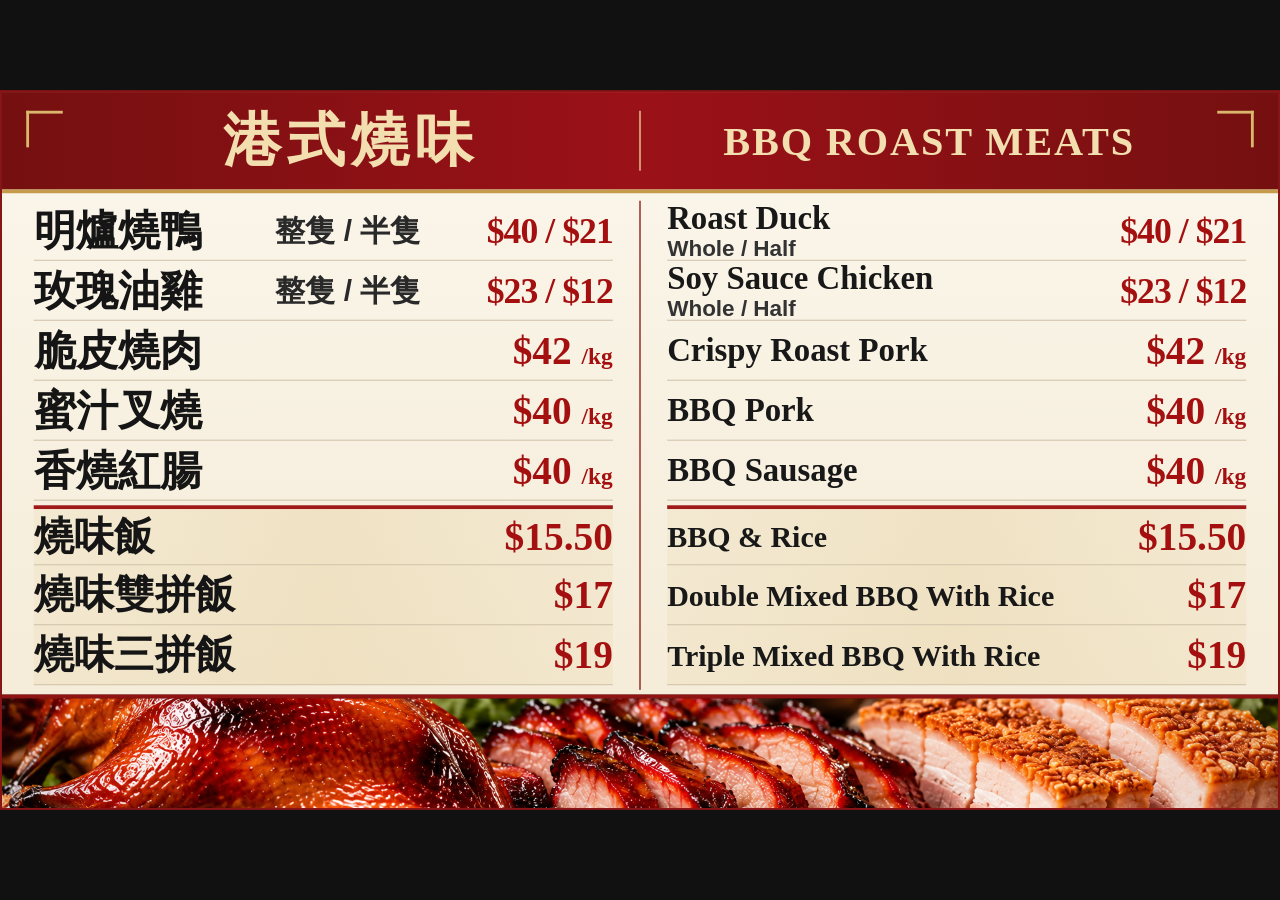
==== commit 1103a35e: "Update BBQ HTML and CSS for consistency" ====
--- a/bbq.html
+++ b/bbq.html
@@ -14,7 +14,7 @@
 
 <link
   rel="stylesheet"
-  href="shared.css"
+  href="shared.css?v=4"
 >
 
 <style>
@@ -22,21 +22,16 @@
 * {
   box-sizing: border-box;
 }
-
 
 html,
 body {
   width: 100%;
   height: 100%;
-
   margin: 0;
   padding: 0;
-
   overflow: hidden;
-
   background: #111;
 }
-
 
 body {
   font-family:
@@ -61,10 +56,8 @@
   justify-content: center;
 
   overflow: hidden;
-
   background: #111;
 }
-
 
 #menu {
   position: absolute;
@@ -75,8 +68,7 @@
   left: 50%;
   top: 50%;
 
-  transform-origin:
-    center center;
+  transform-origin: center center;
 
   overflow: hidden;
 
@@ -87,8 +79,7 @@
       #f4ead5 100%
     );
 
-  border:
-    2px solid #8d1414;
+  border: 2px solid #8d1414;
 }
 
 
@@ -110,8 +101,7 @@
 
   align-items: center;
 
-  padding:
-    0 65px;
+  padding: 0 65px;
 
   background:
     linear-gradient(
@@ -121,13 +111,10 @@
       #751010 100%
     );
 
-  color:
-    #f3deb0;
-
-  border-bottom:
-    4px solid #c59b4c;
-}
-
+  color: #f3deb0;
+
+  border-bottom: 4px solid #c59b4c;
+}
 
 .title-cn {
   text-align: center;
@@ -139,7 +126,6 @@
 
   white-space: nowrap;
 }
-
 
 .header-divider {
   height: 64px;
@@ -153,7 +139,6 @@
     );
 }
 
-
 .title-en {
   text-align: center;
 
@@ -170,7 +155,6 @@
   white-space: nowrap;
 }
 
-
 .header::before,
 .header::after {
   content: "";
@@ -182,24 +166,17 @@
   width: 36px;
   height: 36px;
 
-  border-top:
-    3px solid #d9b86d;
-}
-
+  border-top: 3px solid #d9b86d;
+}
 
 .header::before {
   left: 26px;
-
-  border-left:
-    3px solid #d9b86d;
-}
-
+  border-left: 3px solid #d9b86d;
+}
 
 .header::after {
   right: 26px;
-
-  border-right:
-    3px solid #d9b86d;
+  border-right: 3px solid #d9b86d;
 }
 
 
@@ -221,7 +198,6 @@
     8px 34px
     5px 34px;
 }
-
 
 .middle-divider {
   background:
@@ -233,17 +209,14 @@
     );
 }
 
-
 .column {
   min-width: 0;
 }
 
-
 .left {
   padding-right: 28px;
 }
 
-
 .right {
   padding-left: 28px;
 }
@@ -257,14 +230,13 @@
   height: 64px;
 
   display: grid;
+
   align-items: center;
 
-  border-bottom:
-    1px solid #cbbda3;
+  border-bottom: 1px solid #cbbda3;
 
   overflow: hidden;
 }
-
 
 .cn-row {
   grid-template-columns:
@@ -273,7 +245,6 @@
     205px;
 }
 
-
 .en-row {
   grid-template-columns:
     minmax(0,1fr)
@@ -296,7 +267,6 @@
   line-height: 1;
 }
 
-
 .cn-sub {
   font-size: 32px;
   font-weight: 800;
@@ -318,7 +288,6 @@
 .en-main {
   min-width: 0;
 }
-
 
 .en-name {
   font-family:
@@ -336,7 +305,6 @@
   white-space: nowrap;
 }
 
-
 .en-sub {
   margin-top: 3px;
 
@@ -372,7 +340,6 @@
 
   line-height: 1;
 }
-
 
 .unit {
   font-size: 25px;
@@ -391,32 +358,27 @@
     220px;
 }
 
-
 .en-row.combo {
   grid-template-columns:
     minmax(0,1fr)
     220px;
 }
 
-
 .combo .price {
   font-size: 38px;
-
   letter-spacing: -1px;
 }
 
 
 /* ========================================
-   RICE SECTION
+   RICE
    ======================================== */
 
 .rice-start {
   margin-top: 5px;
 
-  border-top:
-    4px solid #9f1919;
-}
-
+  border-top: 4px solid #9f1919;
+}
 
 .rice-row {
   height: 64px;
@@ -430,24 +392,21 @@
     );
 }
 
-
 .rice-row .cn-name {
   font-size: 43px;
 }
 
-
 .rice-row .en-name {
   font-size: 32px;
 }
 
-
 .rice-row .price {
   font-size: 42px;
 }
 
 
 /* ========================================
-   BBQ IMAGE STRIP
+   BBQ FOOTER
    ======================================== */
 
 .food-strip {
@@ -458,30 +417,25 @@
 
   overflow: hidden;
 
-  border-top:
-    4px solid #8e1414;
-
-  background-color:
-    #45100d;
+  border-top: 4px solid #8e1414;
+
+  background-color: #45100d;
 
   background-image:
     url("images/bbq-strip.png");
 
-  background-repeat:
-    no-repeat;
-
-  background-size:
-    cover;
-
-  background-position:
-    center 58%;
-}
-
+  background-repeat: no-repeat;
+
+  background-size: cover;
+
+  background-position: center 58%;
+}
 
 .food-strip::after {
   content: "";
 
   position: absolute;
+
   inset: 0;
 
   pointer-events: none;
@@ -509,9 +463,7 @@
 <div id="menu">
 
 
-<!-- =====================================
-     HEADER
-     ===================================== -->
+<!-- HEADER -->
 
 <div class="header">
 
@@ -528,9 +480,7 @@
 </div>
 
 
-<!-- =====================================
-     MENU
-     ===================================== -->
+<!-- MENU BODY -->
 
 <div class="menu-body">
 
@@ -674,8 +624,6 @@
 </div>
 
 
-<!-- CENTER -->
-
 <div class="middle-divider"></div>
 
 
@@ -829,18 +777,18 @@
 <script>
 
 /* ========================================
-   FIT 1366 × 768 TO SCREEN
+   FIT 1366 × 768
    ======================================== */
 
 function fitMenu() {
 
-  const menu =
+  var menu =
     document.getElementById(
       "menu"
     );
 
 
-  const scale =
+  var scale =
     Math.min(
       window.innerWidth / 1366,
       window.innerHeight / 768
@@ -878,19 +826,19 @@
 
 
 /* ========================================
-   PRICE FORMATTING
+   PRICES
    ======================================== */
 
 function formatPrice(
   value
 ) {
 
-  const number =
+  var number =
     Number(value);
 
 
   if (
-    Number.isNaN(number)
+    isNaN(number)
   ) {
 
     return value;
@@ -899,7 +847,7 @@
 
 
   if (
-    Number.isInteger(number)
+    Math.floor(number) === number
   ) {
 
     return String(number);
@@ -911,23 +859,19 @@
 
 }
 
-
-/* ========================================
-   UPDATE BOTH LANGUAGES
-   ======================================== */
 
 function setPrice(
   key,
   value
 ) {
 
-  const formatted =
+  var formatted =
     formatPrice(
       value
     );
 
 
-  const chinese =
+  var chinese =
     document.getElementById(
       key
     );
@@ -941,94 +885,102 @@
   }
 
 
-  document
-    .querySelectorAll(
+  var english =
+    document.querySelectorAll(
       '[data-price="' +
       key +
       '"]'
-    )
-    .forEach(
-      function(element) {
-
-        element.textContent =
-          formatted;
+    );
+
+
+  for (
+    var i = 0;
+    i < english.length;
+    i++
+  ) {
+
+    english[i].textContent =
+      formatted;
+
+  }
+
+}
+
+
+function loadPrices() {
+
+  fetch(
+    "menu-data.json?t=" +
+    Date.now(),
+    {
+      cache: "no-store"
+    }
+  )
+
+  .then(
+    function(response) {
+
+      if (!response.ok) {
+
+        throw new Error(
+          "HTTP " +
+          response.status
+        );
 
       }
-    );
-
-}
-
-
-/* ========================================
-   LOAD PRICES
-   ======================================== */
-
-async function loadPrices() {
-
-  try {
-
-    const response =
-      await fetch(
-        "menu-data.json?t=" +
-        Date.now(),
-        {
-          cache:
-            "no-store"
-        }
+
+      return response.json();
+
+    }
+  )
+
+  .then(
+    function(data) {
+
+      if (!data.bbq) {
+
+        throw new Error(
+          "BBQ data missing"
+        );
+
+      }
+
+
+      var keys =
+        Object.keys(
+          data.bbq
+        );
+
+
+      for (
+        var i = 0;
+        i < keys.length;
+        i++
+      ) {
+
+        var key =
+          keys[i];
+
+
+        setPrice(
+          key,
+          data.bbq[key]
+        );
+
+      }
+
+    }
+  )
+
+  .catch(
+    function() {
+
+      console.log(
+        "Using current/default BBQ prices."
       );
 
-
-    if (
-      !response.ok
-    ) {
-
-      throw new Error(
-        "HTTP " +
-        response.status
-      );
-
     }
-
-
-    const data =
-      await response.json();
-
-
-    if (
-      !data.bbq
-    ) {
-
-      throw new Error(
-        "BBQ data missing"
-      );
-
-    }
-
-
-    Object
-      .keys(
-        data.bbq
-      )
-      .forEach(
-        function(key) {
-
-          setPrice(
-            key,
-            data.bbq[key]
-          );
-
-        }
-      );
-
-  }
-
-  catch (error) {
-
-    console.log(
-      "Using last-known/default BBQ prices."
-    );
-
-  }
+  );
 
 }
 
@@ -1044,11 +996,8 @@
 </script>
 
 
-<!-- SHARED SCREENSAVER + OFFLINE ENGINE -->
-
-<script src="shared.js"></script>
+<script src="shared.js?v=4"></script>
 
 
 </body>
-
 </html>
--- a/shared.css
+++ b/shared.css
@@ -1,3 +1,7 @@
+/* =========================================================
+   HK DELIGHT SHARED DISPLAY STYLES
+   ========================================================= */
+
 html,
 body {
   width: 100%;
@@ -10,15 +14,20 @@
 }
 
 
-/* ========================================
-   SHARED BLACK-SCREEN MODE
-   ======================================== */
+/* =========================================================
+   SCREENSAVER / CLOSED MODE
+   ========================================================= */
 
 body.screensaver-active {
   background: #000 !important;
 }
 
 
+/*
+  Hide the actual menu/promo viewport while keeping
+  the browser page and JavaScript running.
+*/
+
 body.screensaver-active #viewport {
   visibility: hidden !important;
 }
